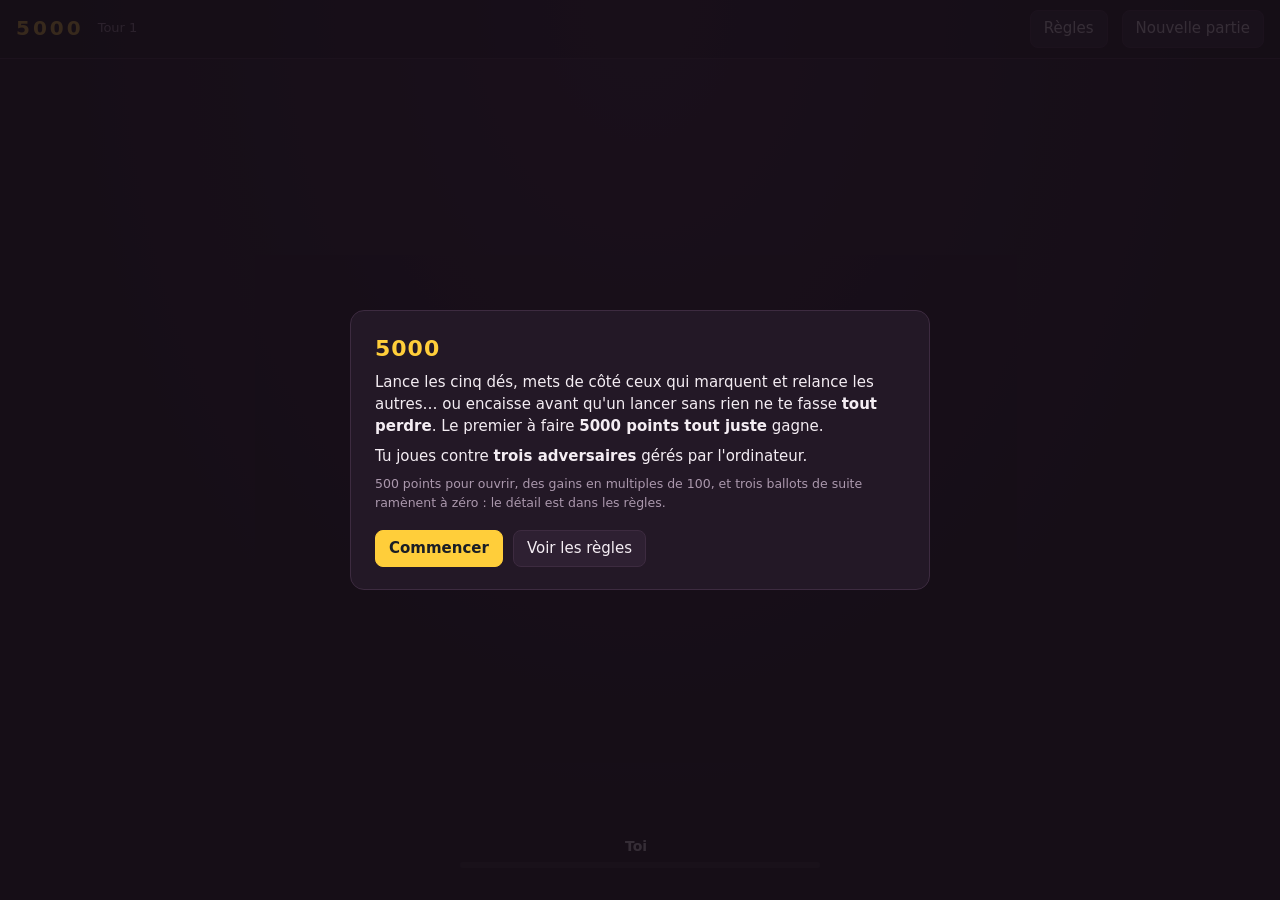
==== cinq-mille.html @ 1146b002 "5000 : nouveau jeu, IA et suite de tests Le jeu de dés, d'après l'article « 5 000 (jeu) » de Wikipéd" ====
<!DOCTYPE html>
<html lang="fr">
<head>
<meta charset="utf-8">
<meta name="viewport" content="width=device-width, initial-scale=1, viewport-fit=cover">
<title>5000</title>
<link rel="stylesheet" href="cartes.css?v=a75e348d">
<style>
  /* Gabarit, en-tête, boutons, vignettes, statut, journal, feuilles : cartes.css.
     Ici : la teinte, les dés, le lancer et les dés gardés sur la table, la
     jauge des scores. */
  :root {
    --bg: #170f18;
    --panel: #231826;
    --line: #3d2b40;
    --text: #f4edf3;
    --dim: #ab98ad;
    --bg-top: #2f1a33;
    --btn: #2e2032;
    --btn-hover: #3a2a3f;
    --ok: #7fd08a;
    --ko: #f0907e;
    /* Les dés se dimensionnent sur la place réelle de la table (voir #board). */
    --die: clamp(40px, min(10vh, 12vw), 84px);       /* navigateurs sans cqh */
  }

  /* ------------------------------------------------------------------- Dés */
  /* Une grille de 3 × 3 : chaque point prend sa case. Le 1 est rouge, comme
     sur bien des dés : avec le 5, c'est lui qui marque seul. */
  .die {
    position: relative;
    flex: 0 0 auto;
    width: var(--d); height: var(--d);
    border: 0;
    padding: calc(var(--d) * .13);
    border-radius: calc(var(--d) * .2);
    background: linear-gradient(150deg, #fffdf7 0%, #ece3d2 100%);
    box-shadow: inset 0 calc(var(--d) * -.05) 0 rgba(0,0,0,.12), 0 2px 0 rgba(0,0,0,.25), 0 4px 10px rgba(0,0,0,.45);
    display: grid; grid-template: repeat(3, 1fr) / repeat(3, 1fr);
    cursor: default;
    transition: transform .15s, box-shadow .15s, filter .15s;
  }
  .die:disabled { opacity: 1; }
  .die i {
    width: 76%; height: 76%; place-self: center;
    border-radius: 50%;
    background: #2b2228;
    box-shadow: inset 0 1px 1px rgba(0,0,0,.55);
  }
  .die .tl { grid-area: 1 / 1; } .die .tr { grid-area: 1 / 3; }
  .die .ml { grid-area: 2 / 1; } .die .c  { grid-area: 2 / 2; } .die .mr { grid-area: 2 / 3; }
  .die .bl { grid-area: 3 / 1; } .die .br { grid-area: 3 / 3; }
  .die.v1 i { width: 100%; height: 100%; background: #c8322b; }
  .die.roll { animation: roll .45s ease-out; }
  @keyframes roll {
    0%   { transform: translateY(-26px) rotate(-160deg) scale(.7); opacity: 0; }
    65%  { transform: translateY(3px) rotate(12deg); opacity: 1; }
    100% { transform: none; }
  }
  .slot {
    flex: none; width: var(--d); height: var(--d);
    border: 2px dashed rgba(255,255,255,.12);
    border-radius: calc(var(--d) * .2);
  }

  /* ------------------------------------------------------------ Adversaires */
  .player .meter { width: 132px; }
  .marks { display: flex; gap: 6px; align-items: center; min-height: 16px; margin-top: 4px; font-size: 11px; color: var(--dim); }
  .marks .open { border: 1px solid var(--line); border-radius: 999px; padding: 0 6px; }
  .marks .x { color: var(--ko); font-weight: 800; letter-spacing: 1px; }
  .bubble {
    position: absolute; top: -8px; right: 8px;
    font-size: 11px; font-weight: 800;
    padding: 1px 7px; border-radius: 999px;
    background: #2f5d36; color: #fff; border: 1px solid #44804d;
  }
  .bubble.ko { background: #8e2c38; border-color: #b4414f; }
  .bubble[hidden] { display: none; }

  /* La jauge vers 5000. */
  .meter { height: 6px; border-radius: 3px; background: rgba(255,255,255,.08); overflow: hidden; }
  .meter i { display: block; height: 100%; width: var(--w, 0%); background: var(--accent); border-radius: inherit; transition: width .4s; }

  /* ----------------------------------------------------------------- Table */
  /* Les dés gardés ce tour (petits, par lancer, avec leurs points), le lancer
     en cours, le total du tour. Hauteur : dés gardés 0,48 dé + 20, écarts 2 × 10,
     lancer 1 dé + 12 (le dé choisi se soulève), total 26 — soit 1,5 dé + 78px.
     Largeur : cinq dés et quatre écarts de 0,22 dé. */
  #board {
    display: flex; flex-direction: column; align-items: center; gap: 10px;
    --mini: calc(var(--die) * .48);
  }
  @supports (width: 1cqh) {
    #board { --die: clamp(34px, min((100cqh - 82px) / 1.5, (100cqw - 20px) / 6), 96px); }
  }
  #tray {
    display: flex; flex-wrap: wrap; justify-content: center; align-items: flex-end;
    gap: 6px 14px;
    min-height: calc(var(--mini) + 20px);
    max-width: 100cqw;
  }
  #tray .empty { align-self: center; font-size: 12px; color: var(--dim); opacity: .6; }
  .kept { display: flex; flex-direction: column; align-items: center; gap: 4px; --d: var(--mini); }
  .kept .dice { display: flex; gap: 3px; }
  .kept .pts { font-size: 12px; font-weight: 800; color: var(--dim); line-height: 1; }
  .carried {
    align-self: center;
    font-size: 12px; font-weight: 700; color: var(--accent);
    border: 1px solid var(--accent); border-radius: 999px; padding: 2px 9px;
  }
  #dice {
    display: flex; justify-content: center; align-items: flex-end;
    gap: calc(var(--die) * .22);
    padding-top: 12px;
    --d: var(--die);
  }
  #dice .die.sel {
    transform: translateY(-10px);
    box-shadow: 0 0 0 3px var(--accent), 0 10px 16px rgba(0,0,0,.5);
  }
  #dice .die.dead { filter: grayscale(.5) brightness(.6); }
  #turnPts { min-height: 26px; font-size: 14px; color: var(--dim); text-align: center; }
  #turnPts b { color: var(--text); font-size: 20px; margin: 0 2px; }
  #turnPts b.lost { color: var(--ko); text-decoration: line-through; }

  /* --------------------------------------------------------------- Le joueur */
  #me .meter { max-width: 360px; margin: 6px auto 0; }
  #me .marks { justify-content: center; }

  /* -------------------------------------------------------------- Feuilles */
  .sheet .scale { display: flex; flex-wrap: wrap; gap: 4px 14px; margin: 8px 0; }
  .sheet .scale span { display: inline-flex; align-items: center; gap: 3px; --d: 22px; font-size: 13.5px; }
  .sheet .scale b { margin-left: 4px; }

  /* ------------------------------------------------- Téléphone (portrait) */
  @media (max-width: 560px) {
    main { padding-top: 12px; }                   /* place pour les bulles des adversaires */
    #opponents .player .meter { width: auto; }
    #opponents .marks { font-size: 10px; gap: 4px; }
    .bubble { font-size: 9.5px; top: -9px; right: 4px; padding: 0 5px; }
    @supports (width: 1cqh) {
      #board { --die: clamp(34px, min((100cqh - 82px) / 1.5, (100cqw - 24px) / 6), 76px); }
    }
  }

  @media (prefers-reduced-motion: reduce) {
    .die { transition: none; }
    .die.roll { animation: none; }
  }
</style>
</head>
<body>

<header>
  <h1>5000</h1>
  <span class="meta" id="roundInfo">Tour 1</span>
  <span class="spacer"></span>
  <button id="btnRules">Règles</button>
  <button id="btnNew">Nouvelle partie</button>
</header>

<main>
  <div id="opponents"></div>
  <div id="table">
    <div id="board">
      <div id="tray"></div>
      <div id="dice"></div>
      <div id="turnPts"></div>
    </div>
  </div>
  <div id="status"></div>
  <div id="log"></div>
  <div id="actions"></div>
  <div id="me">
    <div class="name"><span>Toi</span><span class="tag" id="myTag"></span></div>
    <div class="meter"><i id="myFill"></i></div>
    <div class="marks" id="myMarks"></div>
  </div>
</main>

<!-- Écran de démarrage -->
<div class="overlay" id="startOverlay">
  <div class="sheet">
    <h2>5000</h2>
    <p>Lance les cinq dés, mets de côté ceux qui marquent et relance les autres… ou encaisse
       avant qu'un lancer sans rien ne te fasse <b>tout perdre</b>. Le premier à faire
       <b>5000 points tout juste</b> gagne.</p>
    <p>Tu joues contre <b>trois adversaires</b> gérés par l'ordinateur.</p>
    <p class="hint">500 points pour ouvrir, des gains en multiples de 100, et trois ballots de suite
       ramènent à zéro : le détail est dans les règles.</p>
    <div class="actions">
      <button class="primary" id="btnStart">Commencer</button>
      <button id="btnRules2">Voir les règles</button>
    </div>
  </div>
</div>

<!-- Règles -->
<div class="overlay" id="rulesOverlay" hidden>
  <div class="sheet">
    <h2>Règles</h2>
    <p>Cinq dés. Le premier qui fait <b>5000 points tout juste</b> gagne.</p>
    <h3>Ce qui marque</h3>
    <div class="scale" id="scale"></div>
    <ul>
      <li><b>Brelan</b> (trois dés pareils) : 100 fois la face, sauf le brelan de 1, qui vaut
          <b>700</b>.</li>
      <li><b>Full</b> (un brelan et une paire) : le brelan <b>× 2</b> — 2 2 6 6 6 vaut 1200.
          <b>Cinq dés pareils</b> comptent comme un full : cinq 1 font 1400.</li>
      <li><b>Suite</b> 1 2 3 4 5 ou 2 3 4 5 6 : <b>1000</b>.</li>
      <li>Les figures se font <b>en un seul lancer</b> : un 1, puis deux 1 au lancer suivant,
          font 300 points, pas un brelan.</li>
      <li>Pas de figure à quatre dés pareils : quatre 1 font un brelan de 1 et un 1 (800) ;
          avec quatre 3, le quatrième ne marque pas.</li>
    </ul>
    <h3>Un tour</h3>
    <ul>
      <li>Tu lances les 5 dés. Après chaque lancer, <b>tous les dés qui marquent</b> sont mis
          de côté : on ne choisit pas. Ils comptent au mieux — 1 1 1 5 5 est un full à 1400 —,
          et un dé qui ne marque pas, comme le quatrième 2 de 2 2 2 2 5, reste à relancer.</li>
      <li>Puis tu <b>encaisses</b> les points du tour, ou tu <b>relances</b> les dés qui
          restent.</li>
      <li><b>Main pleine</b> — quand tes 5 dés ont tous marqué, en un lancer ou en plusieurs,
          tu peux les relancer tous et continuer à cumuler.</li>
      <li>Un lancer qui ne marque rien met fin au tour : tu perds tous les points du tour, tu
          gardes ton score.</li>
      <li><b>Ballot</b> — c'est quand ton <b>premier lancer</b>, celui des 5 dés, ne marque rien.
          Dès qu'il a marqué — un 1 ou un 5 suffit —, le tour ne peut plus finir en ballot,
          même sur une main pleine relancée.</li>
    </ul>
    <h3>Pour encaisser</h3>
    <ul>
      <li><b>Ouvrir</b> — tant que tu n'as rien marqué, il faut au moins <b>500 points</b> dans
          le tour : en dessous, on relance.</li>
      <li><b>Multiple de 100</b> — le gain d'un tour doit être un multiple de 100 : avec 450,
          il faut relancer.</li>
      <li><b>Trois ballots de suite</b> — trois tours de suite qui finissent sur un ballot, et
          ton score <b>retombe à zéro</b>. Tu restes ouvert. Un tour qui n'est pas un ballot,
          encaissé ou perdu plus tard, interrompt la série.</li>
    </ul>
    <h3>La fin</h3>
    <p>Le premier qui fait <b>5000 points tout juste</b> en encaissant gagne aussitôt.</p>
    <ul>
      <li>Si les dés qui marquent font <b>dépasser 5000</b> — à 4900, un 1 et un 5 feraient
          5050 —, le <b>tour est perdu</b>, mais ce n'est <b>pas un ballot</b> : le lancer
          marquait.</li>
    </ul>
    <p>Le premier joueur change à chaque partie.</p>
    <p class="hint">D'après l'article « 5 000 (jeu) » de Wikipédia, avec les règles de la maison :
       brelan de 1 à 700, full au double du brelan (cinq dés pareils compris), suites à 1000,
       fin à 5000 tout juste, variantes des trois ballots et du multiple de 100.</p>
    <div class="actions"><button class="primary" id="btnCloseRules">Fermer</button></div>
  </div>
</div>

<!-- Fin de partie -->
<div class="overlay" id="scoreOverlay" hidden>
  <div class="sheet">
    <h2 id="scoreTitle">Fin de la partie</h2>
    <div id="scoreBody"></div>
    <div class="actions">
      <button class="primary" id="btnNext">Rejouer</button>
    </div>
  </div>
</div>

<script>
"use strict";

/* =========================================================================
   5000 — le jeu de dés. Un humain contre 3 adversaires gérés par l'ordinateur.

   D'après l'article « 5 000 (jeu) » de Wikipédia, avec les règles de la maison :
   cinq dés ; seuls le 1 (100) et le 5 (50) marquent seuls ; brelans (celui de 1
   vaut 700), full (le brelan × 2, cinq dés pareils compris) et suites (1000),
   en un seul lancer. Après chaque lancer, tous les dés qui marquent sont mis de
   côté, puis on encaisse ou on relance le reste ; cinq dés gardés se relancent
   tous (main pleine) ; un lancer sans rien fait perdre le tour, et c'est un
   ballot si c'est le premier, celui des cinq dés. Ouverture à 500, gains en
   multiples de 100, trois ballots de suite ramènent à zéro. Premier à 5000
   tout juste : un lancer qui ferait dépasser perd le tour, sans ballot.
   ========================================================================= */

const DICE = 5;
const TARGET = 5000;
const OPENING = 500;             // le premier gain d'un joueur : au moins 500
const STRIKES = 3;               // ballots de suite qui ramènent le score à zéro
const BRELAN = [0, 700, 200, 300, 400, 500, 600];
const SUITE = 1000;
const AI_NAMES = ["Nora", "Elias", "Yuki", "Sacha", "Milo"];
const THINK_MS = 550;            // avant un lancer de l'ordinateur
const ROLL_MS = 750;             // lecture d'un lancer
const KEEP_MS = 900;             // les dés qu'il garde, montrés avant qu'il relance ou encaisse
const BALLOT_MS = 1500;          // un tour perdu : on le laisse voir

const sleep = (ms) => new Promise((r) => setTimeout(r, ms));

/* --------------------------------------------------------------- Points */
const countsOf = (vals) => {
  const c = [0, 0, 0, 0, 0, 0, 0];
  for (const v of vals) c[v]++;
  return c;
};

const NUMBER = ["", "un", "deux", "trois", "quatre", "cinq"];

/* La meilleure lecture de dés tirés d'un même lancer, où chaque dé doit
   marquer : { pts, name }, pts = 0 si un dé ne marque pas. Une suite ou un
   full (cinq dés pareils compris) prennent les cinq dés ; sinon au plus un
   brelan (il en faudrait six pour deux), et le reste en 1 et en 5. */
function combo(vals) {
  const c = countsOf(vals);
  let best = { pts: 0, name: "" };
  if (vals.length === DICE) {
    if (c[2] && c[3] && c[4] && c[5] && (c[1] || c[6])) best = { pts: SUITE, name: c[1] ? "une petite suite" : "une grande suite" };
    for (let y = 1; y <= 6; y++) {
      if (c[y] === 5 && 2 * BRELAN[y] > best.pts) best = { pts: 2 * BRELAN[y], name: `un full de cinq ${y}` };
      for (let x = 1; x <= 6; x++) {
        if (c[y] === 3 && c[x] === 2 && 2 * BRELAN[y] > best.pts) best = { pts: 2 * BRELAN[y], name: `un full aux ${y}` };
      }
    }
  }
  for (let b = 0; b <= 6; b++) {
    if (b && c[b] < 3) continue;
    let pts = b ? BRELAN[b] : 0, ok = true;
    const parts = b ? [`un brelan de ${b}`] : [];
    for (let f = 1; f <= 6 && ok; f++) {
      const k = c[f] - (f === b ? 3 : 0);
      if (!k) continue;
      if (f === 1 || f === 5) { pts += k * (f === 1 ? 100 : 50); parts.push(`${NUMBER[k]} ${f}`); }
      else ok = false;
    }
    if (ok && pts > best.pts) best = { pts, name: parts.length > 1 ? parts.slice(0, -1).join(", ") + " et " + parts.at(-1) : parts[0] };
  }
  return best;
}

const scoreOf = (vals) => combo(vals).pts;

/* Les dés gardés d'un lancer : tous ceux qui marquent, on ne choisit pas. C'est
   la plus grande partie du lancer dont chaque dé marque, lue au mieux — 1 1 1 5 5
   est un full à 1400 ; de 2 2 2 2 5, le brelan et le 5, le quatrième 2 se
   relance. { dice, pts, name } ; dice vide sur un ballot. */
function keptOf(dice) {
  let best = { dice: [], pts: 0, name: "" };
  for (let m = 1; m < 1 << dice.length; m++) {
    const pick = dice.filter((_, i) => m >> i & 1);
    if (pick.length < best.dice.length) continue;
    const c = combo(pick.map((d) => d.v));
    if (c.pts && (pick.length > best.dice.length || c.pts > best.pts)) best = { dice: pick, pts: c.pts, name: c.name };
  }
  return best;
}

/* Les points qui restent au joueur en cours avant 5000 tout juste. */
const room = () => TARGET - S.players[S.current].score - S.turnPts;

const fmt = (n) => String(n).replace(/\B(?=(\d{3})+(?!\d))/g, " ");
const ptsLabel = (n) => `${fmt(n)} point${n > 1 ? "s" : ""}`;
const diceLabel = (n) => `${n} dé${n > 1 ? "s" : ""}`;

/* ------------------------------------------------------------------- État */
const S = {
  players: [],        // { name, ai, policy, score, opened, fails (ballots de suite), last, turns, best }
  current: 0,         // le siège qui joue
  starter: 0,         // qui a ouvert la partie : un tour de table de plus quand on y revient
  games: 0,           // parties lancées : le premier joueur tourne de l'une à l'autre
  round: 1,           // tour de table
  dice: [],           // le lancer en cours, { uid, v } ; vide entre deux lancers
  kept: [],           // les dés mis de côté depuis le dernier lancer de cinq : [{ dice, pts, name }]
  carried: 0,         // points des mains pleines déjà relancées ce tour
  turnPts: 0,         // points du tour : perdus si le tour est perdu
  free: DICE,         // dés à lancer au prochain jet
  keep: null,         // ce que le lancer en cours fait garder : keptOf(S.dice), null entre deux lancers
  plan: null,         // ce que l'IA va faire des dés gardés : "bank" | "roll"
  lost: 0,            // points du dernier tour perdu, pour l'affichage
  phase: "idle",      // idle | roll (le tour commence) | keep (un lancer à trier) | lost (tour perdu) | over
  winner: -1,
  logs: [],
  busy: false,        // l'ordinateur joue, ou un tour perdu s'affiche : l'humain attend
  epoch: 0,           // change à chaque partie : un tour en vol d'une partie passée s'arrête
};

const el = (id) => document.getElementById(id);
const cur = () => S.players[S.current];
let uidSeq = 0;

function log(msg) {
  S.logs.push(msg);
  if (S.logs.length > 3) S.logs.shift();
}

/* Tutoie l'humain, troisième personne pour les adversaires — jamais il/elle. */
const says = (p, second, third) => (p.ai ? `${p.name} ${third}` : `Tu ${second}`);

/* --------------------------------------------------------------- Légalité */
/* Un tour de `t` points s'encaisse-t-il ? Un multiple de 100, et 500 au moins
   tant qu'on n'a pas ouvert. */
const cashable = (opened, t) => t > 0 && t % 100 === 0 && (opened || t >= OPENING);

/* Après un lancer qui marque, `seat` peut relancer ; et encaisser ? */
const canRoll = (seat) => S.current === seat && S.phase === "keep" && !!S.keep;
const canBank = (seat) => canRoll(seat) && cashable(S.players[seat].opened, S.turnPts + S.keep.pts);

/* ------------------------------------------------------------ Mise en place */
function newGame(nPlayers) {
  S.epoch++;
  const mkPlayer = (name, ai) => ({ name, ai, policy: ai ? "sharp" : undefined, score: 0, opened: false, fails: 0, last: null, turns: 0, best: 0 });
  S.players = [mkPlayer("Toi", false)];
  for (let i = 0; i < nPlayers - 1; i++) S.players.push(mkPlayer(AI_NAMES[i], true));
  S.starter = S.games++ % nPlayers;
  S.current = S.starter;
  S.round = 1;
  S.winner = -1;
  S.logs = [];
  S.phase = "idle";            // un "over" hérité bloquerait beginTurn()
  S.busy = false;
  buildBoard();
  beginTurn();
}

/* ------------------------------------------------------------------ Tours */
/* Le seul endroit où un tour commence : cinq dés à lancer, rien de gardé. */
function beginTurn() {
  if (S.phase === "over") return;
  S.dice = [];
  S.kept = [];
  S.carried = 0;
  S.turnPts = 0;
  S.free = DICE;
  S.keep = null;
  S.plan = null;
  S.phase = "roll";
  S.busy = false;
  const p = cur();
  p.last = null;
  p.turns++;
  render();
  if (p.ai) aiTurn();
}

function nextTurn() {
  S.current = (S.current + 1) % S.players.length;
  if (S.current === S.starter) S.round++;
  beginTurn();
}

/* Déclarée en `function` : les tests la remplacent pour imposer les dés. */
function rollDie() { return 1 + Math.floor(Math.random() * 6); }

/* Lance les dés libres et désigne ceux qui marquent : ils seront gardés.
   Renvoie false quand le tour est perdu — rien ne marque, ou les dés qui
   marquent feraient dépasser 5000 —, la suite étant programmée par loseTurn(). */
function throwDice() {
  const first = !S.turnPts;                      // les dés gardés marquent toujours : rien de gardé, premier lancer
  S.dice = Array.from({ length: S.free }, () => ({ uid: ++uidSeq, v: rollDie() }));
  S.plan = null;
  const keep = keptOf(S.dice);
  S.keep = keep.dice.length ? keep : null;       // montrés aussi sur un dépassement
  if (!S.keep || keep.pts > room()) {
    loseTurn(S.keep ? "bust" : first ? "ballot" : "lost");
    return false;
  }
  S.phase = "keep";
  return true;
}

/* Met de côté les dés qui marquent. Cinq dés gardés : main pleine, les cinq
   repartent. Renvoie les points gardés. */
function keepDice() {
  const { dice, pts, name } = S.keep;
  S.kept.push({ dice, pts, name });
  S.turnPts += pts;
  S.free -= dice.length;
  S.dice = [];
  S.keep = null;
  if (!S.free) {
    S.free = DICE;
    S.carried = S.turnPts;
    S.kept = [];
  }
  return pts;
}

/* Garder puis relancer. */
function doRoll(seat) {
  if (!canRoll(seat)) return false;
  keepDice();
  throwDice();
  return true;
}

/* Garder puis encaisser. */
function doBank(seat) {
  if (!canBank(seat)) return false;
  keepDice();
  bank(seat);
  return true;
}

function bank(seat) {
  const p = S.players[seat];
  const pts = S.turnPts;
  const opening = !p.opened;
  p.score += pts;
  p.opened = true;
  p.fails = 0;
  p.best = Math.max(p.best, pts);
  p.last = { kind: "bank", pts };
  if (p.score === TARGET) {
    log(`${says(p, "encaisses", "encaisse")} ${fmt(pts)} et ${p.ai ? "fait" : "fais"} ${fmt(TARGET)} tout juste !`);
    endGame(seat);
    return;
  }
  log(opening ? `${says(p, "ouvres", "ouvre")} avec ${ptsLabel(pts)}.`
              : `${says(p, "encaisses", "encaisse")} ${ptsLabel(pts)} (${fmt(p.score)}).`);
  nextTurn();
}

/* Le tour est perdu, et ses points avec. `why` :
   - "ballot" : le premier lancer, celui des cinq dés, ne marque rien ; au
     troisième tour de suite, le score retombe à zéro ;
   - "lost" : un lancer suivant ne marque rien — une fois que le premier a
     marqué, le tour ne peut plus finir en ballot, main pleine comprise ;
   - "bust" : les dés qui marquent feraient dépasser 5000 (le lancer marquait).
   Seul le ballot compte dans les trois de suite ; tout autre tour en rompt la
   série. */
async function loseTurn(why) {
  const p = cur();
  const lost = S.turnPts;
  const old = p.score;
  let kind = why;
  if (why === "ballot") {
    p.fails++;
    if (p.fails >= STRIKES) { p.score = 0; p.fails = 0; kind = "zero"; }
  } else p.fails = 0;
  p.last = { kind, pts: lost };
  S.lost = lost;
  S.turnPts = 0;
  S.phase = "lost";
  S.busy = true;
  log(kind === "bust" ? `${says(p, "dépasserais", "dépasserait")} ${fmt(TARGET)} avec les dés qui marquent : tour perdu${lost ? ` (${fmt(lost)})` : ""}.`
      : kind === "zero" ? `${says(p, "fais", "fait")} trois ballots de suite et ${p.ai ? "retombe" : "retombes"} à zéro${old ? ` (${fmt(old)} perdus)` : ""}.`
      : kind === "ballot" ? `${says(p, "fais", "fait")} ballot.`
      : `${says(p, "perds", "perd")} ${ptsLabel(lost)} : le lancer ne marque rien.`);
  render();
  const epoch = S.epoch;
  await sleep(BALLOT_MS);
  if (epoch !== S.epoch || S.phase !== "lost") return;
  nextTurn();
}

/* Le tour d'un siège tenu par l'ordinateur : lancer, montrer les dés gardés et
   ce qu'il va faire, puis relancer ou encaisser. */
async function aiTurn() {
  const epoch = S.epoch, seat = S.current;
  const gone = () => epoch !== S.epoch || S.current !== seat || S.phase === "over";
  S.busy = true;
  render();
  await sleep(THINK_MS);
  for (;;) {
    if (gone()) return;
    if (!throwDice()) return;
    render();
    await sleep(ROLL_MS);
    if (gone()) return;
    const bank = decide(seat);
    S.plan = bank ? "bank" : "roll";
    render();
    await sleep(KEEP_MS);
    if (gone()) return;
    if (bank) { doBank(seat); return; }
    keepDice();
    S.plan = null;
    render();
    await sleep(THINK_MS);
  }
}

/* La décision d'un siège de l'ordinateur, vérifiée : encaisser seulement si
   c'est permis. */
function decide(seat) {
  const p = S.players[seat];
  const d = policyOf(p).decide(p, seat);
  return !!(d && d.bank) && canBank(seat);
}

/* ------------------------------------------------------------ Fin de partie */
function endGame(seat) {
  S.phase = "over";
  S.winner = seat;
  S.busy = false;
  render();
  showScores();
}

function showScores() {
  const w = S.players[S.winner];
  const order = S.players.map((p, i) => i).sort((a, b) => S.players[b].score - S.players[a].score);
  let html = "<table><thead><tr><th>Joueur</th><th>Meilleur tour</th><th>Total</th></tr></thead><tbody>";
  for (const i of order) {
    const p = S.players[i];
    const win = i === S.winner;
    html += `<tr${win ? ' class="win"' : ""}><td>${p.name}${win ? " 🏆" : ""}</td>`
          + `<td>${p.best ? fmt(p.best) : "—"}</td><td>${fmt(p.score)}</td></tr>`;
  }
  html += "</tbody></table>";
  const turns = `${w.turns} tour${w.turns > 1 ? "s" : ""}`;
  html += w.ai
    ? `<p class="next-round">🏆 <b>${w.name}</b> l'emporte en ${turns}, avec ${ptsLabel(w.score)}.</p>`
    : `<p class="next-round">🏆 <b>Tu l'emportes</b> en ${turns}, avec ${ptsLabel(w.score)} !</p>`;
  el("scoreBody").innerHTML = html;
  el("scoreTitle").textContent = "Fin de la partie";
  el("btnNext").textContent = "Rejouer";
  el("btnNext").dataset.over = "1";
  el("scoreOverlay").hidden = false;
}

/* ============================================================== ADVERSAIRES */

/* Deux politiques interchangeables. Chacune expose :
     decide(p, seat) -> { bank: encaisser, ou relancer }
   appelée après chaque lancer qui marque : les dés gardés sont imposés
   (S.keep), il ne reste qu'à choisir. Il n'y a rien de caché au 5000 :
   les dés, les scores, les ballots de chacun sont publics. Une politique ne
   fait que décider — elle ne touche pas à l'état et ne lance pas de dé. */

/* Déclarée en `function` : les tests la remplacent pour vérifier qu'aucune
   politique ne modifie la partie. */
function policyOf(p) { return POLICIES[p.policy] || sharpPolicy; }

/* ---------------------------------------------------------------------------
   Politique simple : encaisse dès 400 points, ou dès 200 quand il reste moins
   de trois dés à relancer — dès que c'est permis. Les adversaires jouent
   toujours « sharp » ; celle-ci ne sert que de référence au banc d'essai.
   --------------------------------------------------------------------------- */
const simplePolicy = {
  decide(p) {
    const t = S.turnPts + S.keep.pts;
    const left = S.free - S.keep.dice.length || DICE;
    return { bank: cashable(p.opened, t) && (p.score + t === TARGET || t >= 400 || (left < 3 && t >= 200)) };
  },
};

/* ---------------------------------------------------------------------------
   Politique « redoutable ». Elle calcule : tous les lancers de 1 à 5 dés et
   les dés que chacun fait garder sont connus d'avance (OUTCOMES), et une
   programmation dynamique sur (points du tour, dés à lancer) donne ce que vaut
   relancer si la suite du tour est jouée au mieux — ouverture et multiples de
   100 compris. Elle encaisse quand c'est mieux que relancer, en comptant en
   points du tour, avec deux corrections :
   - faire 5000 arrête le tour : elle encaisse toujours une victoire, et le
     calcul aussi ; un lancer qui ferait dépasser perd le tour ;
   - viser 5000 vaut davantage quand un adversaire risque de gagner avant son
     prochain tour (q, la probabilité qu'au moins un l'atteigne en un tour, s'il
     joue tout pour) : la partie risque de finir, ses points ne vaudraient plus
     rien ; elle tente alors le coup jusqu'au bout.
   Les ballots n'entrent pas dans le calcul : elle ne décide qu'après un lancer
   qui marque, et passé le premier lancer le tour ne peut plus en être un.
   Réglages mesurés au banc d'essai : un bonus de victoire sans menace (AI.win)
   fait viser 5000 de trop loin et perd, contre la politique simple comme entre
   redoutables.
   --------------------------------------------------------------------------- */
const AI = {
  win: 0,          // atteindre 5000 vaut ces points de plus qu'un tour ordinaire, menace ou pas
  threat: 3000,    // et ceux-ci, fois q / (1 - q), q le risque qu'un adversaire gagne avant mon tour
};

/* Tous les lancers de n dés, regroupés par faces : leur probabilité (p), les
   dés qu'ils font garder (k, 0 si rien ne marque) et leurs points par pas de 50
   (s). Des tableaux plats : solve() les parcourt des dizaines de milliers de
   fois. */
const OUTCOMES = [null];
{
  const fact = [1, 1, 2, 6, 24, 120];
  for (let n = 1; n <= DICE; n++) {
    const p = [], k = [], s = [], faces = [];
    const rec = (from) => {
      if (faces.length === n) {
        const c = countsOf(faces);
        let perms = fact[n];
        for (let f = 1; f <= 6; f++) perms /= fact[c[f]];
        const kept = keptOf(faces.map((v) => ({ v })));
        p.push(perms / 6 ** n);
        k.push(kept.dice.length);
        s.push(kept.pts / 50);
        return;
      }
      for (let f = from; f <= 6; f++) { faces.push(f); rec(f); faces.pop(); }
    };
    rec(1);
    OUTCOMES.push({ p: Float64Array.from(p), k: Int8Array.from(k), s: Int16Array.from(s) });
  }
}

/* Valeur de chaque état d'un tour, (points t de 0 à `need`, dés à lancer n), à
   la case t / 50 * 6 + n : ce que vaut relancer, si la suite est jouée au
   mieux. Un lancer qui ne marque rien ou qui passerait `need` perd le tour
   (0). À `need`, on gagne : encaisser est d'office. bankAt(t) : ce que vaut
   encaisser t (-Infinity si c'est interdit). */
function solve(need, bankAt) {
  const top = need / 50;
  const V = new Float64Array((top + 1) * 6), R = new Float64Array((top + 1) * 6);
  for (let ti = top; ti >= 0; ti--) {
    const bank = bankAt(ti * 50), stop = ti === top && bank > -Infinity;
    for (let n = 1; n <= DICE; n++) {
      const { p, k, s } = OUTCOMES[n];
      let r = 0;
      for (let i = 0; i < p.length; i++) {
        const t2 = ti + s[i];
        if (k[i] && t2 <= top) r += p[i] * V[t2 * 6 + (n - k[i] || DICE)];
      }
      R[ti * 6 + n] = r;
      V[ti * 6 + n] = stop ? bank : Math.max(bank, r);
    }
  }
  return R;
}

/* Les tables déjà calculées : une par situation de joueur. */
const TABLES = new Map();
function cached(key, make) {
  let v = TABLES.get(key);
  if (v === undefined) {
    if (TABLES.size > 3000) TABLES.clear();
    v = make();
    TABLES.set(key, v);
  }
  return v;
}

/* Un tour de `t` points mène-t-il à 5000 tout juste ? Il manque `need` points. */
const wins = (opened, need, t) => cashable(opened, t) && t === need;

/* Les points du tour, avec un bonus `win` pour celui qui fait 5000. */
const valueTable = (opened, need, win) => cached(`v${+opened}|${need}|${win}`, () =>
  solve(need, (t) => (cashable(opened, t) ? t + (t === need ? win : 0) : -Infinity)));

/* La probabilité qu'un joueur fasse 5000 dans son prochain tour, s'il joue
   tout pour. */
const reachProb = (opened, need) => cached(`r${+opened}|${need}`, () =>
  solve(need, (t) => (t === need ? 1 : 0))[DICE]);

/* Le risque qu'un adversaire gagne avant le prochain tour de `seat`. */
function threat(seat) {
  let calm = 1;
  S.players.forEach((q, i) => { if (i !== seat) calm *= 1 - reachProb(q.opened, TARGET - q.score); });
  return 1 - calm;
}

const sharpPolicy = {
  decide(p, seat) {
    const q = Math.min(Math.round(threat(seat) * 20) / 20, 0.95);
    const win = Math.round((AI.win + AI.threat * q / (1 - q)) / 50) * 50;
    const need = TARGET - p.score;
    const t = S.turnPts + S.keep.pts;
    // Gagner tout de suite : rien ne vaut mieux.
    if (wins(p.opened, need, t)) return { bank: true };
    if (!cashable(p.opened, t)) return { bank: false };
    const left = S.free - S.keep.dice.length || DICE;
    return { bank: t >= valueTable(p.opened, need, win)[t / 50 * 6 + left] };
  },
};

const POLICIES = { simple: simplePolicy, sharp: sharpPolicy };

/* ================================================================= ENTRÉES */

const myTurn = () => S.current === 0 && !S.players[0].ai && !S.busy && (S.phase === "roll" || S.phase === "keep");

/* « Lancer » au début du tour, « Relancer » ensuite : les dés qui marquent
   sont mis de côté, les autres repartent. */
function onRollClick() {
  if (!myTurn()) return;
  if (S.phase === "roll") throwDice();
  else if (!doRoll(0)) return;
  render();
}

function onBankClick() {
  if (!myTurn() || !doBank(0)) return;
  render();
}

/* ================================================================== RENDU */

function mk(tag, cls, text) {
  const e = document.createElement(tag);
  if (cls) e.className = cls;
  if (text !== undefined) e.textContent = text;
  return e;
}

/* Les points de chaque face, dans la grille de 3 × 3. */
const PIPS = [null, ["c"], ["tr", "bl"], ["tr", "c", "bl"], ["tl", "tr", "bl", "br"],
              ["tl", "tr", "c", "bl", "br"], ["tl", "tr", "ml", "mr", "bl", "br"]];

function dieEl(v, extra) {
  const b = mk("button", "die v" + v + (extra ? " " + extra : ""));
  for (const pos of PIPS[v]) b.appendChild(mk("i", pos));
  b.disabled = true;
  return b;
}

function buildBoard() {
  const host = el("opponents");
  host.innerHTML = "";
  S.players.forEach((p, pi) => {
    if (pi === 0) return;
    const box = mk("div", "player");
    const name = mk("div", "name");
    name.appendChild(mk("span", null, p.name));
    const tag = mk("span", "tag", "");
    name.appendChild(tag);
    box.appendChild(name);
    const meter = mk("div", "meter");
    const fill = mk("i");
    meter.appendChild(fill);
    box.appendChild(meter);
    const marks = mk("div", "marks");
    box.appendChild(marks);
    const bubble = mk("span", "bubble");
    box.appendChild(bubble);
    host.appendChild(box);
    Object.assign(p, { _box: box, _tag: tag, _fill: fill, _marks: marks, _bubble: bubble });
  });
}

/* « à ouvrir » tant que le joueur n'a rien marqué, une croix par ballot de suite. */
function renderMarks(host, p) {
  host.innerHTML = "";
  if (!p.opened) host.appendChild(mk("span", "open", "à ouvrir"));
  if (p.fails) host.appendChild(mk("span", "x", "✗".repeat(p.fails)));
}

const meterWidth = (p) => `${Math.min(100, p.score / TARGET * 100)}%`;

let shownUids = new Set();

/* Le sujet d'une phrase de statut : « Tu gardes », « <b>Nora</b> garde ». */
const who = (p, second, third) => (p.ai ? `<b>${p.name}</b> ${third}` : `Tu ${second}`);

function statusHtml() {
  const p = cur();
  if (!p) return "";
  switch (S.phase) {
    case "over": {
      const w = S.players[S.winner];
      return w.ai ? `🏆 <b>${w.name}</b> fait ${fmt(TARGET)} tout juste et gagne.` : `🏆 Tu fais ${fmt(TARGET)} tout juste : <b>tu gagnes !</b>`;
    }
    case "lost": {
      const kind = p.last && p.last.kind;
      if (kind === "zero") return `Troisième ballot de suite ! ${who(p, "retombes", "retombe")} à <b>zéro</b>.`;
      if (kind === "bust") return `Trop haut ! Les dés qui marquent (+${S.keep ? S.keep.pts : 0}) feraient dépasser ${fmt(TARGET)} : tour perdu, mais pas de ballot.`;
      if (kind === "ballot") return `Ballot ! Le premier lancer ne marque rien.`;
      return `Rien ne marque ! ${who(p, "perds", "perd")} <b>${ptsLabel(S.lost)}</b> — pas de ballot, le premier lancer avait marqué.`;
    }
    case "roll":
      if (!p.ai) return p.opened ? "À toi : lance les dés." : `À toi : lance les dés. Il te faut <b>${OPENING}</b> points pour ouvrir.`;
      return `${who(p, "lances", "lance")} les dés…`;
    case "keep": {
      if (!S.dice.length) {
        const again = S.free === DICE && !S.kept.length ? "Main pleine ! " : "";
        return `${again}${who(p, "relances", "relance")} ${S.free === DICE ? "les 5 dés" : diceLabel(S.free)}…`;
      }
      const { dice, pts, name } = S.keep;
      const t = S.turnPts + pts;
      const left = S.free - dice.length || DICE;
      if (p.ai) {
        if (!S.plan) return `<b>${p.name}</b> garde ${name} (+${pts})…`;
        const then = S.plan === "bank" ? `et encaisse ${fmt(t)}` : `et relance ${left === DICE ? "les 5 dés" : diceLabel(left)}`;
        return `<b>${p.name}</b> garde ${name} (+${pts}) ${then}.`;
      }
      let s = `Tu gardes ${name} : <b>+${pts}</b>. `;
      if (!p.opened && t < OPENING) s += `Il te faut ${OPENING} pour ouvrir : relance.`;
      else if (t % 100) s += `${fmt(t)} n'est pas un multiple de 100 : relance.`;
      else if (p.score + t === TARGET) s += `Encaisse ${fmt(t)} et <b>tu gagnes</b> !`;
      else s += `Encaisse ${fmt(t)}, ou relance ${left === DICE ? "les 5 dés (main pleine)" : diceLabel(left)}.`;
      return s;
    }
    default: return "";
  }
}

function renderTable(next) {
  const tray = el("tray");
  tray.innerHTML = "";
  if (S.carried) tray.appendChild(mk("span", "carried", `main pleine · ${fmt(S.carried)}`));
  for (const g of S.kept) {
    const box = mk("div", "kept");
    const row = mk("div", "dice");
    for (const d of g.dice) row.appendChild(dieEl(d.v));
    box.appendChild(row);
    box.appendChild(mk("span", "pts", `+${g.pts}`));
    tray.appendChild(box);
  }
  if (!S.carried && !S.kept.length) tray.appendChild(mk("span", "empty", "les dés gardés se mettent ici"));

  const host = el("dice");
  host.innerHTML = "";
  if (S.dice.length) {
    for (const d of S.dice) {
      next.add(d.uid);
      let cls = "";
      if (S.keep && S.keep.dice.includes(d)) cls += " sel";
      if (S.phase === "lost") cls += " dead";
      if (!shownUids.has(d.uid)) cls += " roll";
      host.appendChild(dieEl(d.v, cls.trim()));
    }
  } else {
    for (let i = 0; i < S.free; i++) host.appendChild(mk("div", "slot"));
  }

  const line = el("turnPts");
  const p = cur();
  if (S.phase === "over" || !p) line.innerHTML = "";
  else if (S.phase === "lost") line.innerHTML = `Ce tour <b class="lost">${fmt(S.lost)}</b>`;
  else line.innerHTML = `Ce tour <b>${fmt(S.turnPts)}</b>` + (p.opened ? "" : ` · ouverture à ${OPENING}`);
}

/* Deux boutons, toujours présents : la hauteur de la zone ne bouge pas d'un
   tour à l'autre (sur téléphone, une zone vide se replie). */
function renderActions() {
  const host = el("actions");
  host.innerHTML = "";
  const mine = myTurn();
  let label = "Lancer les dés", can = false;
  if (mine && S.phase === "roll") can = true;
  else if (mine && canRoll(0)) {
    const left = S.free - S.keep.dice.length || DICE;
    can = true;
    label = `Relancer ${left === DICE ? "les 5 dés" : diceLabel(left)}`;
  }
  const roll = mk("button", mine && S.phase === "roll" ? "primary" : "", label);
  roll.disabled = !can;
  roll.addEventListener("click", onRollClick);
  host.appendChild(roll);

  const cash = mine && canBank(0);
  const bank = mk("button", "primary", cash ? `Encaisser ${fmt(S.turnPts + S.keep.pts)}` : "Encaisser");
  bank.disabled = !cash;
  bank.addEventListener("click", onBankClick);
  host.appendChild(bank);
}

function render() {
  if (!S.players.length) return;
  const next = new Set();
  S.players.forEach((p, pi) => {
    if (pi === 0 || !p._box) return;
    p._box.classList.toggle("active", S.current === pi && S.phase !== "over");
    p._tag.textContent = ptsLabel(p.score);
    p._fill.style.setProperty("--w", meterWidth(p));
    renderMarks(p._marks, p);
    const l = p.last;
    p._bubble.hidden = !l;
    if (l) {
      p._bubble.className = "bubble" + (l.kind === "bank" ? "" : " ko");
      p._bubble.textContent = l.kind === "bank" ? `+${fmt(l.pts)}` : l.kind === "zero" ? "à zéro" : l.kind === "bust" ? "dépassé"
                            : l.kind === "ballot" ? "ballot" : `−${fmt(l.pts)}`;
    }
  });
  const me = S.players[0];
  el("myTag").textContent = ptsLabel(me.score);
  el("myFill").style.setProperty("--w", meterWidth(me));
  renderMarks(el("myMarks"), me);

  renderTable(next);
  shownUids = next;
  renderActions();
  el("me").classList.toggle("active", S.current === 0 && S.phase !== "over");
  el("status").innerHTML = statusHtml();
  el("log").innerHTML = S.logs.map((l) => `<div>${l}</div>`).join("");
  el("roundInfo").textContent = `Tour ${S.round} · objectif ${fmt(TARGET)}`;
}

/* ============================================================== Interface */
/* Toujours quatre joueurs : toi et trois adversaires « sharp », partie en
   5000 points. newGame() reste générique — les tests et le banc d'essai y
   asseyent d'autres tablées (2 à 6) par startGame(n). */
const PLAYERS = 4;

function startGame(nPlayers = PLAYERS) {
  el("startOverlay").hidden = true;
  el("scoreOverlay").hidden = true;
  newGame(nPlayers);
}

// Les règles montrent ce qui marque, dés à l'appui.
for (const [vals, pts] of [[[1], 100], [[5], 50], [[1, 1, 1], 700], [[4, 4, 4], 400], [[2, 2, 6, 6, 6], 1200], [[2, 3, 4, 5, 6], 1000]]) {
  const item = mk("span");
  for (const v of vals) item.appendChild(dieEl(v));
  item.appendChild(mk("b", null, fmt(pts)));
  el("scale").appendChild(item);
}

el("btnStart").addEventListener("click", () => startGame());
el("btnNew").addEventListener("click", () => {
  el("scoreOverlay").hidden = true;
  el("startOverlay").hidden = false;
});
el("btnRules").addEventListener("click", () => { el("rulesOverlay").hidden = false; });
el("btnRules2").addEventListener("click", () => { el("rulesOverlay").hidden = false; });
el("btnCloseRules").addEventListener("click", () => { el("rulesOverlay").hidden = true; });
el("btnNext").addEventListener("click", () => {
  el("scoreOverlay").hidden = true;
  newGame(S.players.length);
});
</script>
</body>
</html>
---- cartes.css ----
/* =========================================================================
   cartes.css — gabarit commun des jeux de cartes de gamebox
   (Skyjo, Uno, Les Cinq Rois, Trou du cul ; pas Asteroids ni l'accueil).

   Ce fichier porte la mise en page et les composants partagés. Chaque page
   garde en ligne sa teinte, ses faces de cartes et le contenu de sa table, et
   le charge AVANT son propre <style>, qui peut donc préciser une règle d'ici.

   Chaque page définit dans son :root :
     --bg, --panel, --line, --text, --dim   la teinte du jeu
     --bg-top                                le haut du dégradé de fond
     --btn, --btn-hover                      le fond des boutons
   et la taille de ses piles sur la hauteur réelle de #table (unités cqh) :
   le rapport hauteur/largeur des cartes et le contenu de la table en dépendent.

   Le lien est versionné, href="cartes.css?v=<empreinte>" : GitHub Pages fait
   garder les fichiers 10 minutes en cache, et sans cela une page neuve pourrait
   s'afficher avec l'ancienne feuille. tests/cartes.test.js vérifie que
   l'empreinte suit le contenu.

   Le gabarit, de haut en bas, au bureau comme au téléphone :
     header       titre · manche · Règles · Nouvelle partie
     #opponents   une vignette .player par adversaire
     #table       prend toute la hauteur libre (container-type: size)
     #status      une phrase ; #log : les deux dernières lignes du journal
     #actions     boutons du jeu (Uno, Trou du cul), facultatif
     #me          « Toi » + la main ou la grille, ancrée en bas
   Rien ne défile et rien ne reste vide : les adversaires restent en haut, la
   main en bas, et la table prend ce qui reste. Le défilement de <main> n'est
   qu'un repli pour une fenêtre vraiment trop courte.
   ========================================================================= */

:root {
  color-scheme: dark;
  --accent: #ffce3a;
  --accent-hover: #ffd960;
  --ink: #1a1e26;              /* texte posé sur --accent */
}
* { margin: 0; padding: 0; box-sizing: border-box; }
html, body { height: 100%; }
body {
  background: radial-gradient(ellipse at 50% 0%, var(--bg-top) 0%, var(--bg) 62%);
  color: var(--text);
  font: 15px/1.45 system-ui, "Segoe UI", Roboto, sans-serif;
  display: flex;
  flex-direction: column;
  overflow: hidden;
  -webkit-user-select: none;
  user-select: none;
}

/* --------------------------------------------------------------- En-tête */
header {
  display: flex; align-items: center; gap: 14px;
  padding: 10px 16px;
  border-bottom: 1px solid var(--line);
  background: rgba(0,0,0,.28);
  flex: none;
}
header h1 {
  font-size: 20px; letter-spacing: 3px; font-weight: 900;
  color: var(--accent); white-space: nowrap;
}
header .spacer { flex: 1; }
header .meta { color: var(--dim); font-size: 13px; }

/* --------------------------------------------------------------- Boutons */
button {
  font: inherit; color: inherit;
  background: var(--btn); border: 1px solid var(--line);
  border-radius: 8px; padding: 7px 13px; cursor: pointer;
}
button:hover:not(:disabled) { background: var(--btn-hover); }
button:disabled { opacity: .45; cursor: default; }
button.primary { background: var(--accent); color: var(--ink); border-color: var(--accent); font-weight: 700; }
button.primary:hover:not(:disabled) { background: var(--accent-hover); }

/* ----------------------------------------------------------- Zone de jeu */
main {
  flex: 1;
  min-height: 0;
  display: flex; flex-direction: column;
  align-items: center;
  gap: 8px;
  padding: 12px 16px;
  overflow: auto;
}
/* Sans ceci, les blocs se compriment quand la table dépasse la fenêtre et leur
   contenu déborde par-dessus le voisin au lieu de faire défiler. #table seul
   reprend flex: 1 (règle d'identifiant, plus forte). */
main > * { flex: none; }

/* ----------------------------------------------------------- Adversaires */
#opponents { display: flex; flex-wrap: wrap; gap: 14px; justify-content: center; }
.player {
  position: relative;
  background: var(--panel);
  border: 1px solid var(--line);
  border-radius: 12px;
  padding: 8px 11px 10px;
  min-width: 0;
}
.player.active { border-color: var(--accent); box-shadow: 0 0 0 1px var(--accent) inset; }
.player .name {
  display: flex; align-items: baseline; gap: 8px;
  font-weight: 700; margin-bottom: 6px; font-size: 14px;
  white-space: nowrap;
}
.player .name .tag { font-weight: 400; font-size: 12px; color: var(--dim); }
/* Éventail de dos : chevauchement négatif réglé par --fan (part de la largeur
   d'une carte), la marge du premier est annulée par le padding. */
.fan {
  --fan: .5;
  display: flex;
  --cw: var(--mini-card);
  padding-left: calc(var(--mini-card) * var(--fan));
}
.fan .card { margin-left: calc(var(--mini-card) * var(--fan) * -1); }
.fan .more { align-self: center; margin-left: 7px; font-size: 12px; color: var(--dim); }

/* ----------------------------------------------------------------- Table */
/* Toute la hauteur libre entre les adversaires et la main. Chaque jeu y
   dimensionne ses cartes en cqh (voir l'en-tête). */
#table {
  flex: 1 1 0;
  min-height: 110px;
  align-self: stretch;
  container-type: size;
  display: flex; align-items: center; justify-content: center; gap: 22px;
}
.pile { display: flex; flex-direction: column; align-items: center; gap: 5px; }
/* Sans cette règle, le display: flex ci-dessus l'emporte sur le display: none
   que le navigateur applique à l'attribut hidden. */
.pile[hidden] { display: none; }
.pile .label { font-size: 12px; color: var(--dim); letter-spacing: .3px; }

/* --------------------------------------------------- Statut et journal */
#status { min-height: 22px; max-width: 900px; text-align: center; font-size: 15px; }
#status b { color: var(--accent); }
/* Hauteur figée sur deux lignes : le journal ne pousse jamais la table. Calé
   en bas, il coupe la ligne la plus ancienne quand une phrase passe à la
   ligne, jamais la plus récente — le rendu pose une <div> par ligne. */
#log {
  font-size: 12.5px; line-height: 1.35; color: var(--dim); text-align: center;
  max-width: 720px; height: calc(12.5px * 1.35 * 2);
  overflow: hidden;
  display: flex; flex-direction: column; justify-content: flex-end;
}
#actions { display: flex; gap: 10px; flex-wrap: wrap; justify-content: center; min-height: 36px; }
#actions button { min-width: 96px; }

/* --------------------------------------------------------------- Le joueur */
#me { width: 100%; max-width: 1000px; }
#me .name {
  display: flex; align-items: baseline; justify-content: center; gap: 8px;
  font-size: 14px; font-weight: 700;
}
#me .name .tag { font-weight: 400; font-size: 12px; color: var(--dim); }
/* À ton tour, « Toi » passe à la couleur d'accent, comme l'anneau d'un adversaire. */
#me.active .name > :first-child { color: var(--accent); }
@keyframes pop { from { transform: translateY(24px) scale(.85); opacity: 0; } }

/* -------------------------------------------------------------- Overlays */
.overlay {
  position: fixed; inset: 0;
  background: rgba(0,0,0,.82);
  background: color-mix(in srgb, var(--bg) 86%, transparent);
  display: flex; align-items: center; justify-content: center;
  padding: 20px; z-index: 10;
}
.overlay[hidden] { display: none; }
.sheet {
  background: var(--panel); border: 1px solid var(--line);
  border-radius: 14px; padding: 22px 24px;
  max-width: 580px; width: 100%;
  max-height: 90vh; overflow: auto;
}
.sheet h2 { font-size: 22px; margin-bottom: 6px; color: var(--accent); letter-spacing: 1px; }
.sheet h3 { font-size: 15px; margin: 14px 0 4px; color: var(--accent); }
.sheet p { margin: 8px 0; }
.sheet ul { margin: 8px 0 8px 20px; }
.sheet li { margin: 5px 0; }
.sheet .actions { margin-top: 18px; display: flex; gap: 10px; flex-wrap: wrap; }
.sheet .hint { font-size: 12.5px; color: var(--dim); margin-top: 2px; }
.choice { display: flex; gap: 8px; margin: 8px 0 4px; flex-wrap: wrap; }
.choice button.sel { background: var(--accent); color: var(--ink); border-color: var(--accent); font-weight: 700; }
table { width: 100%; border-collapse: collapse; margin-top: 12px; }
th, td { text-align: right; padding: 7px 9px; border-bottom: 1px solid var(--line); }
th:first-child, td:first-child { text-align: left; }
tr.win td { color: var(--accent); font-weight: 700; }
.next-round { color: var(--dim); font-size: 13.5px; margin-top: 12px; }
.next-round b { color: var(--accent); }

/* ---------------------------------------------- Tablette, fenêtre étroite */
@media (max-width: 720px) {
  main { padding: 8px; gap: 6px; }
  #opponents { gap: 9px; }
  #table { gap: 14px; }
  .player { padding: 6px 8px 8px; }
}

/* ----------------------------------------------------- Téléphone (portrait)
   Les trois adversaires en grille, une colonne égale chacun : tous visibles,
   sans rail à faire défiler. Feuilles collées en bas, sous le pouce. */
@media (max-width: 560px) {
  /* Les deux boutons doivent tenir sans être coupés, donc ils ne rétrécissent
     pas ; c'est l'info de manche qui cède (ellipse). */
  header { padding: 7px 9px; gap: 7px; }
  header h1 { font-size: 16px; letter-spacing: 1.5px; flex: none; }
  header .meta { font-size: 10.5px; flex: 1 1 auto; min-width: 0; white-space: nowrap; overflow: hidden; text-overflow: ellipsis; }
  header button { padding: 6px 9px; font-size: 12px; border-radius: 7px; flex: none; }

  main {
    padding: 7px 0 calc(6px + env(safe-area-inset-bottom));
    gap: 6px;
    align-items: stretch;
  }

  #opponents {
    display: grid;
    grid-auto-flow: column;
    grid-auto-columns: minmax(0, 1fr);
    gap: 6px;
    padding: 0 8px;
  }
  #opponents .player { padding: 5px 8px 7px; }
  /* Le décompte passe sous le nom pour tenir dans un tiers d'écran. */
  #opponents .player .name { flex-wrap: wrap; gap: 0 5px; font-size: 12.5px; margin-bottom: 4px; }
  #opponents .player .name .tag { order: 1; flex-basis: 100%; font-size: 10.5px; }
  #opponents .fan { --fan: .62; }
  #opponents .fan .more { margin-left: 5px; font-size: 11px; }

  #table { gap: 14px; min-height: 96px; }
  .pile .label { font-size: 11px; }

  #status { font-size: 13.5px; min-height: 19px; padding: 0 10px; overflow-wrap: anywhere; }
  #log { font-size: 11px; line-height: 1.3; height: calc(11px * 1.3 * 2); padding: 0 8px; }
  #actions { min-height: 0; gap: 8px; padding: 0 8px; }
  #actions button { padding: 10px 14px; flex: 1; max-width: 170px; }   /* cible tactile confortable */

  #me .name { font-size: 13px; }

  .overlay { align-items: flex-end; padding: 0; }
  .sheet {
    border-radius: 16px 16px 0 0; max-height: 88vh;
    padding: 18px 16px calc(18px + env(safe-area-inset-bottom));
  }
  th, td { padding: 6px 5px; font-size: 13.5px; }
}

/* Écrans courts — iPhone SE (~667), portable de 768 px une fois la barre du
   navigateur déduite : le journal cède sa place à la table. */
@media (max-height: 700px) {
  #log { display: none; }
}

@media (prefers-reduced-motion: reduce) {
  .card { transition: none; }
  .card.pop { animation: none; }
}
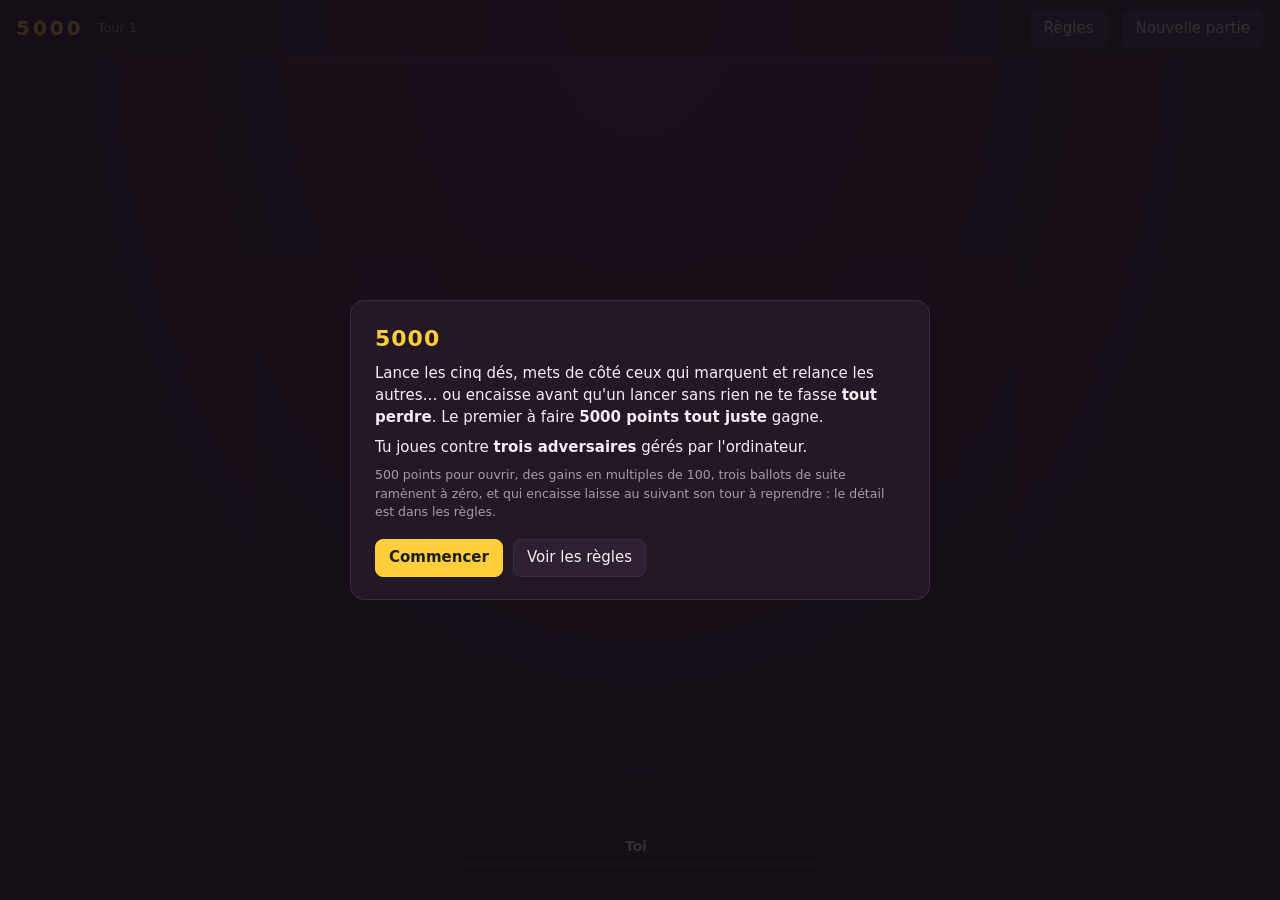
==== commit d9b0bc7f: "5000 : le suivant peut reprendre un tour encaissé Règle de la maison : quand un joueur encaisse, le " ====
--- a/cinq-mille.html
+++ b/cinq-mille.html
@@ -119,6 +119,8 @@
     box-shadow: 0 0 0 3px var(--accent), 0 10px 16px rgba(0,0,0,.5);
   }
   #dice .die.dead { filter: grayscale(.5) brightness(.6); }
+  /* Le tour du précédent, à reprendre ou non : estompé tant qu'on n'a pas choisi. */
+  #board.offer #tray, #board.offer #dice { opacity: .55; }
   #turnPts { min-height: 26px; font-size: 14px; color: var(--dim); text-align: center; }
   #turnPts b { color: var(--text); font-size: 20px; margin: 0 2px; }
   #turnPts b.lost { color: var(--ko); text-decoration: line-through; }
@@ -186,8 +188,9 @@
        avant qu'un lancer sans rien ne te fasse <b>tout perdre</b>. Le premier à faire
        <b>5000 points tout juste</b> gagne.</p>
     <p>Tu joues contre <b>trois adversaires</b> gérés par l'ordinateur.</p>
-    <p class="hint">500 points pour ouvrir, des gains en multiples de 100, et trois ballots de suite
-       ramènent à zéro : le détail est dans les règles.</p>
+    <p class="hint">500 points pour ouvrir, des gains en multiples de 100, trois ballots de suite
+       ramènent à zéro, et qui encaisse laisse au suivant son tour à reprendre : le détail est
+       dans les règles.</p>
     <div class="actions">
       <button class="primary" id="btnStart">Commencer</button>
       <button id="btnRules2">Voir les règles</button>
@@ -238,6 +241,19 @@
           ton score <b>retombe à zéro</b>. Tu restes ouvert. Un tour qui n'est pas un ballot,
           encaissé ou perdu plus tard, interrompt la série.</li>
     </ul>
+    <h3>Reprendre un tour</h3>
+    <ul>
+      <li>Quand un joueur encaisse, le <b>suivant</b> peut <b>reprendre son tour</b> au lieu de
+          lancer les 5 dés : il relance les dés qui restaient — <b>les 5</b> après une main
+          pleine — et repart de ses points. Celui qui a encaissé garde les siens.</li>
+      <li>Le décompte continue : les points repris comptent pour ouvrir, le gain reste un
+          multiple de 100, et il faut toujours 5000 tout juste.</li>
+      <li>Un tour repris <b>ne finit jamais en ballot</b> : si son premier lancer ne marque
+          rien, le tour est perdu, rien de plus, et la série de ballots est interrompue.</li>
+      <li>Qui a repris un tour et l'encaisse peut être repris à son tour par le suivant.</li>
+      <li>Pas de reprise quand les points du tour, ajoutés à ton score, feraient déjà 5000 ou
+          plus : à 4700, on ne reprend pas 300 points.</li>
+    </ul>
     <h3>La fin</h3>
     <p>Le premier qui fait <b>5000 points tout juste</b> en encaissant gagne aussitôt.</p>
     <ul>
@@ -248,7 +264,8 @@
     <p>Le premier joueur change à chaque partie.</p>
     <p class="hint">D'après l'article « 5 000 (jeu) » de Wikipédia, avec les règles de la maison :
        brelan de 1 à 700, full au double du brelan (cinq dés pareils compris), suites à 1000,
-       fin à 5000 tout juste, variantes des trois ballots et du multiple de 100.</p>
+       fin à 5000 tout juste, variantes des trois ballots et du multiple de 100, reprise du tour
+       par le joueur suivant.</p>
     <div class="actions"><button class="primary" id="btnCloseRules">Fermer</button></div>
   </div>
 </div>
@@ -278,7 +295,10 @@
    tous (main pleine) ; un lancer sans rien fait perdre le tour, et c'est un
    ballot si c'est le premier, celui des cinq dés. Ouverture à 500, gains en
    multiples de 100, trois ballots de suite ramènent à zéro. Premier à 5000
-   tout juste : un lancer qui ferait dépasser perd le tour, sans ballot.
+   tout juste : un lancer qui ferait dépasser perd le tour, sans ballot. Qui
+   encaisse laisse son tour au suivant : celui-ci peut le reprendre, ses points
+   et les dés qui restaient (les cinq après une main pleine), au lieu de lancer
+   les cinq dés à zéro ; un tour repris ne finit jamais en ballot.
    ========================================================================= */
 
 const DICE = 5;
@@ -290,7 +310,7 @@
 const AI_NAMES = ["Nora", "Elias", "Yuki", "Sacha", "Milo"];
 const THINK_MS = 550;            // avant un lancer de l'ordinateur
 const ROLL_MS = 750;             // lecture d'un lancer
-const KEEP_MS = 900;             // les dés qu'il garde, montrés avant qu'il relance ou encaisse
+const KEEP_MS = 900;             // les dés qu'il garde, montrés avant qu'il relance ou encaisse ; ou le tour qu'il reprend, ou non
 const BALLOT_MS = 1500;          // un tour perdu : on le laisse voir
 
 const sleep = (ms) => new Promise((r) => setTimeout(r, ms));
@@ -373,6 +393,8 @@
   free: DICE,         // dés à lancer au prochain jet
   keep: null,         // ce que le lancer en cours fait garder : keptOf(S.dice), null entre deux lancers
   plan: null,         // ce que l'IA va faire des dés gardés : "bank" | "roll"
+  offer: null,        // le tour que le précédent vient d'encaisser, à reprendre : { from, pts, free, kept, carried }
+  resumed: null,      // le tour en cours en reprend un : { from, pts }
   lost: 0,            // points du dernier tour perdu, pour l'affichage
   phase: "idle",      // idle | roll (le tour commence) | keep (un lancer à trier) | lost (tour perdu) | over
   winner: -1,
@@ -392,6 +414,8 @@
 
 /* Tutoie l'humain, troisième personne pour les adversaires — jamais il/elle. */
 const says = (p, second, third) => (p.ai ? `${p.name} ${third}` : `Tu ${second}`);
+/* Le tour de `seat`, vu de l'humain : « le tour de Nora », « ton tour ». */
+const turnOf = (seat) => (S.players[seat].ai ? `le tour de ${S.players[seat].name}` : "ton tour");
 
 /* --------------------------------------------------------------- Légalité */
 /* Un tour de `t` points s'encaisse-t-il ? Un multiple de 100, et 500 au moins
@@ -401,6 +425,8 @@
 /* Après un lancer qui marque, `seat` peut relancer ; et encaisser ? */
 const canRoll = (seat) => S.current === seat && S.phase === "keep" && !!S.keep;
 const canBank = (seat) => canRoll(seat) && cashable(S.players[seat].opened, S.turnPts + S.keep.pts);
+/* Avant son premier lancer, `seat` peut reprendre le tour du précédent. */
+const canResume = (seat) => S.current === seat && S.phase === "roll" && !!S.offer;
 
 /* ------------------------------------------------------------ Mise en place */
 function newGame(nPlayers) {
@@ -415,12 +441,14 @@
   S.logs = [];
   S.phase = "idle";            // un "over" hérité bloquerait beginTurn()
   S.busy = false;
+  S.offer = null;
   buildBoard();
   beginTurn();
 }
 
 /* ------------------------------------------------------------------ Tours */
-/* Le seul endroit où un tour commence : cinq dés à lancer, rien de gardé. */
+/* Le seul endroit où un tour commence : cinq dés à lancer, rien de gardé —
+   ou, si le précédent vient d'encaisser, son tour à reprendre (S.offer). */
 function beginTurn() {
   if (S.phase === "over") return;
   S.dice = [];
@@ -430,13 +458,30 @@
   S.free = DICE;
   S.keep = null;
   S.plan = null;
+  S.resumed = null;
   S.phase = "roll";
   S.busy = false;
   const p = cur();
   p.last = null;
   p.turns++;
+  // Des points qui font déjà 5000 ou plus ne pourraient que dépasser : rien à reprendre.
+  if (S.offer && S.offer.pts >= TARGET - p.score) S.offer = null;
   render();
   if (p.ai) aiTurn();
+}
+
+/* Reprendre le tour que le précédent vient d'encaisser : ses points, ses dés
+   gardés, et les dés qui lui restaient à lancer. Le premier lancer suit. */
+function takeOffer(seat) {
+  if (!canResume(seat)) return false;
+  const o = S.offer;
+  S.turnPts = o.pts;
+  S.free = o.free;
+  S.kept = o.kept;
+  S.carried = o.carried;
+  S.resumed = { from: o.from, pts: o.pts };
+  S.offer = null;
+  return true;
 }
 
 function nextTurn() {
@@ -453,8 +498,10 @@
    marquent feraient dépasser 5000 —, la suite étant programmée par loseTurn(). */
 function throwDice() {
   const first = !S.turnPts;                      // les dés gardés marquent toujours : rien de gardé, premier lancer
+                                                 // (un tour repris a toujours des points : jamais de ballot)
   S.dice = Array.from({ length: S.free }, () => ({ uid: ++uidSeq, v: rollDie() }));
   S.plan = null;
+  S.offer = null;                                // lancer les cinq dés, c'est laisser le tour du précédent
   const keep = keptOf(S.dice);
   S.keep = keep.dice.length ? keep : null;       // montrés aussi sur un dépassement
   if (!S.keep || keep.pts > room()) {
@@ -502,18 +549,22 @@
   const p = S.players[seat];
   const pts = S.turnPts;
   const opening = !p.opened;
+  const on = S.resumed ? ` sur ${turnOf(S.resumed.from)}` : "";
   p.score += pts;
   p.opened = true;
   p.fails = 0;
   p.best = Math.max(p.best, pts);
   p.last = { kind: "bank", pts };
   if (p.score === TARGET) {
-    log(`${says(p, "encaisses", "encaisse")} ${fmt(pts)} et ${p.ai ? "fait" : "fais"} ${fmt(TARGET)} tout juste !`);
+    log(`${says(p, "encaisses", "encaisse")} ${fmt(pts)}${on} et ${p.ai ? "fait" : "fais"} ${fmt(TARGET)} tout juste !`);
     endGame(seat);
     return;
   }
-  log(opening ? `${says(p, "ouvres", "ouvre")} avec ${ptsLabel(pts)}.`
-              : `${says(p, "encaisses", "encaisse")} ${ptsLabel(pts)} (${fmt(p.score)}).`);
+  log(opening ? `${says(p, "ouvres", "ouvre")} avec ${ptsLabel(pts)}${on}.`
+              : `${says(p, "encaisses", "encaisse")} ${ptsLabel(pts)}${on} (${fmt(p.score)}).`);
+  // Le suivant pourra reprendre ce tour : il reste toujours des dés à lancer,
+  // les cinq après une main pleine.
+  S.offer = { from: seat, pts, free: S.free, kept: S.kept, carried: S.carried };
   nextTurn();
 }
 
@@ -521,7 +572,8 @@
    - "ballot" : le premier lancer, celui des cinq dés, ne marque rien ; au
      troisième tour de suite, le score retombe à zéro ;
    - "lost" : un lancer suivant ne marque rien — une fois que le premier a
-     marqué, le tour ne peut plus finir en ballot, main pleine comprise ;
+     marqué, le tour ne peut plus finir en ballot, main pleine comprise —, ou
+     un lancer d'un tour repris, qui n'est jamais un ballot ;
    - "bust" : les dés qui marquent feraient dépasser 5000 (le lancer marquait).
    Seul le ballot compte dans les trois de suite ; tout autre tour en rompt la
    série. */
@@ -542,7 +594,7 @@
   log(kind === "bust" ? `${says(p, "dépasserais", "dépasserait")} ${fmt(TARGET)} avec les dés qui marquent : tour perdu${lost ? ` (${fmt(lost)})` : ""}.`
       : kind === "zero" ? `${says(p, "fais", "fait")} trois ballots de suite et ${p.ai ? "retombe" : "retombes"} à zéro${old ? ` (${fmt(old)} perdus)` : ""}.`
       : kind === "ballot" ? `${says(p, "fais", "fait")} ballot.`
-      : `${says(p, "perds", "perd")} ${ptsLabel(lost)} : le lancer ne marque rien.`);
+      : `${says(p, "perds", "perd")} ${ptsLabel(lost)}${S.resumed ? ` sur ${turnOf(S.resumed.from)}` : ""} : le lancer ne marque rien.`);
   render();
   const epoch = S.epoch;
   await sleep(BALLOT_MS);
@@ -550,14 +602,17 @@
   nextTurn();
 }
 
-/* Le tour d'un siège tenu par l'ordinateur : lancer, montrer les dés gardés et
-   ce qu'il va faire, puis relancer ou encaisser. */
+/* Le tour d'un siège tenu par l'ordinateur : reprendre ou non le tour du
+   précédent, lancer, montrer les dés gardés et ce qu'il va faire, puis
+   relancer ou encaisser. */
 async function aiTurn() {
   const epoch = S.epoch, seat = S.current;
   const gone = () => epoch !== S.epoch || S.current !== seat || S.phase === "over";
   S.busy = true;
+  const offered = !!S.offer;
+  if (offered && wantsResume(seat)) takeOffer(seat);
   render();
-  await sleep(THINK_MS);
+  await sleep(offered ? KEEP_MS : THINK_MS);     // le temps de lire qui reprend quoi
   for (;;) {
     if (gone()) return;
     if (!throwDice()) return;
@@ -585,6 +640,12 @@
   return !!(d && d.bank) && canBank(seat);
 }
 
+/* Reprendre le tour du précédent ? Seulement s'il y en a un. */
+function wantsResume(seat) {
+  const p = S.players[seat];
+  return canResume(seat) && !!policyOf(p).resume(p, seat);
+}
+
 /* ------------------------------------------------------------ Fin de partie */
 function endGame(seat) {
   S.phase = "over";
@@ -621,7 +682,10 @@
 /* Deux politiques interchangeables. Chacune expose :
      decide(p, seat) -> { bank: encaisser, ou relancer }
    appelée après chaque lancer qui marque : les dés gardés sont imposés
-   (S.keep), il ne reste qu'à choisir. Il n'y a rien de caché au 5000 :
+   (S.keep), il ne reste qu'à choisir ; et
+     resume(p, seat) -> reprendre le tour du précédent, ou lancer les cinq dés
+   appelée au début d'un tour quand il y en a un à reprendre (S.offer : ses
+   points, et les dés qui restent à lancer). Il n'y a rien de caché au 5000 :
    les dés, les scores, les ballots de chacun sont publics. Une politique ne
    fait que décider — elle ne touche pas à l'état et ne lance pas de dé. */
 
@@ -631,14 +695,20 @@
 
 /* ---------------------------------------------------------------------------
    Politique simple : encaisse dès 400 points, ou dès 200 quand il reste moins
-   de trois dés à relancer — dès que c'est permis. Les adversaires jouent
-   toujours « sharp » ; celle-ci ne sert que de référence au banc d'essai.
+   de trois dés à relancer — dès que c'est permis. Reprend le tour du précédent
+   sur une main pleine, ou dès 300 points avec trois ou quatre dés. Les
+   adversaires jouent toujours « sharp » ; celle-ci ne sert que de référence au
+   banc d'essai.
    --------------------------------------------------------------------------- */
 const simplePolicy = {
   decide(p) {
     const t = S.turnPts + S.keep.pts;
     const left = S.free - S.keep.dice.length || DICE;
     return { bank: cashable(p.opened, t) && (p.score + t === TARGET || t >= 400 || (left < 3 && t >= 200)) };
+  },
+  resume() {
+    const o = S.offer;
+    return o.free === DICE || (o.free >= 3 && o.pts >= 300);
   },
 };
 
@@ -654,16 +724,22 @@
    - viser 5000 vaut davantage quand un adversaire risque de gagner avant son
      prochain tour (q, la probabilité qu'au moins un l'atteigne en un tour, s'il
      joue tout pour) : la partie risque de finir, ses points ne vaudraient plus
-     rien ; elle tente alors le coup jusqu'au bout.
-   Les ballots n'entrent pas dans le calcul : elle ne décide qu'après un lancer
-   qui marque, et passé le premier lancer le tour ne peut plus en être un.
-   Réglages mesurés au banc d'essai : un bonus de victoire sans menace (AI.win)
-   fait viser 5000 de trop loin et perd, contre la politique simple comme entre
-   redoutables.
+     rien ; elle tente alors le coup jusqu'au bout ;
+   - encaisser laisse le tour au suivant, qui peut le reprendre : chaque point
+     qu'il gagnerait à le faire, d'après sa propre table, coûte AI.gift.
+   Elle reprend le tour du précédent quand la même table le dit meilleur que
+   de lancer les cinq dés — qui risquent un ballot, et au troisième de suite
+   son score retombe à zéro : seul moment où les ballots entrent dans le
+   calcul, puisque passé le premier lancer le tour ne peut plus en être un.
+   Réglages mesurés au banc d'essai : sans le terme de menace (AI.threat 0),
+   elle ne bat plus la politique simple ; un gros bonus de victoire sans menace
+   (AI.win 4000) fait viser 5000 de trop loin et perd, contre la politique
+   simple comme entre redoutables ; au-delà de 3000, la menace ne rapporte plus.
    --------------------------------------------------------------------------- */
 const AI = {
   win: 0,          // atteindre 5000 vaut ces points de plus qu'un tour ordinaire, menace ou pas
   threat: 3000,    // et ceux-ci, fois q / (1 - q), q le risque qu'un adversaire gagne avant mon tour
+  gift: 0.5,       // chaque point que le suivant gagne à reprendre mon tour me coûte ceci
 };
 
 /* Tous les lancers de n dés, regroupés par faces : leur probabilité (p), les
@@ -693,17 +769,21 @@
   }
 }
 
+/* Un ballot : cinq dés qui ne marquent rien, 600 lancers sur 7776. */
+const P_BALLOT = OUTCOMES[DICE].p.reduce((a, p, i) => a + (OUTCOMES[DICE].k[i] ? 0 : p), 0);
+
 /* Valeur de chaque état d'un tour, (points t de 0 à `need`, dés à lancer n), à
    la case t / 50 * 6 + n : ce que vaut relancer, si la suite est jouée au
    mieux. Un lancer qui ne marque rien ou qui passerait `need` perd le tour
-   (0). À `need`, on gagne : encaisser est d'office. bankAt(t) : ce que vaut
-   encaisser t (-Infinity si c'est interdit). */
+   (0). À `need`, on gagne : encaisser est d'office. bankAt(t, n) : ce que vaut
+   encaisser t en laissant n dés à lancer au suivant (-Infinity si c'est
+   interdit). */
 function solve(need, bankAt) {
   const top = need / 50;
   const V = new Float64Array((top + 1) * 6), R = new Float64Array((top + 1) * 6);
   for (let ti = top; ti >= 0; ti--) {
-    const bank = bankAt(ti * 50), stop = ti === top && bank > -Infinity;
     for (let n = 1; n <= DICE; n++) {
+      const bank = bankAt(ti * 50, n), stop = ti === top && bank > -Infinity;
       const { p, k, s } = OUTCOMES[n];
       let r = 0;
       for (let i = 0; i < p.length; i++) {
@@ -748,17 +828,46 @@
   return 1 - calm;
 }
 
+/* Le bonus de victoire de `seat` : AI.win, plus AI.threat × q / (1 − q). */
+function winBonus(seat) {
+  const q = Math.min(Math.round(threat(seat) * 20) / 20, 0.95);
+  return Math.round((AI.win + AI.threat * q / (1 - q)) / 50) * 50;
+}
+
+/* Ce que gagne un joueur à reprendre t points et n dés plutôt qu'à lancer les
+   cinq, d'après sa table R ; rien si ces points font déjà ce qui lui manque. */
+const resumeGain = (R, need, t, n) => (t < need ? Math.max(0, R[t / 50 * 6 + n] - R[DICE]) : 0);
+
+/* La table de `seat` : les points du tour et son bonus de victoire, moins, à
+   chaque encaissement, AI.gift fois ce que le suivant gagnerait à le reprendre
+   (d'après sa table à lui, sans ce terme). { R, bankAt }. */
+function tableOf(seat) {
+  const p = S.players[seat], need = TARGET - p.score, win = winBonus(seat);
+  const ns = (seat + 1) % S.players.length, np = S.players[ns], nneed = TARGET - np.score, nwin = winBonus(ns);
+  return cached(`g${+p.opened}|${need}|${win}|${+np.opened}|${nneed}|${nwin}|${AI.gift}`, () => {
+    const Rn = valueTable(np.opened, nneed, nwin);
+    const bankAt = (t, n) => (!cashable(p.opened, t) ? -Infinity
+      : t === need ? t + win : t - AI.gift * resumeGain(Rn, nneed, t, n));
+    return { R: solve(need, bankAt), bankAt };
+  });
+}
+
 const sharpPolicy = {
   decide(p, seat) {
-    const q = Math.min(Math.round(threat(seat) * 20) / 20, 0.95);
-    const win = Math.round((AI.win + AI.threat * q / (1 - q)) / 50) * 50;
     const need = TARGET - p.score;
     const t = S.turnPts + S.keep.pts;
     // Gagner tout de suite : rien ne vaut mieux.
     if (wins(p.opened, need, t)) return { bank: true };
     if (!cashable(p.opened, t)) return { bank: false };
     const left = S.free - S.keep.dice.length || DICE;
-    return { bank: t >= valueTable(p.opened, need, win)[t / 50 * 6 + left] };
+    const { R, bankAt } = tableOf(seat);
+    return { bank: bankAt(t, left) >= R[t / 50 * 6 + left] };
+  },
+  // Lancer les cinq dés, c'est risquer un ballot : cher au troisième de suite.
+  resume(p, seat) {
+    const { R } = tableOf(seat), o = S.offer;
+    const fresh = R[DICE] - P_BALLOT ** (STRIKES - p.fails) * p.score;
+    return R[o.pts / 50 * 6 + o.free] > fresh;
   },
 };
 
@@ -779,6 +888,14 @@
 
 function onBankClick() {
   if (!myTurn() || !doBank(0)) return;
+  render();
+}
+
+/* « Reprendre » au début du tour : les points du précédent, et ses dés qui
+   restaient, lancés aussitôt. */
+function onResumeClick() {
+  if (!myTurn() || !takeOffer(0)) return;
+  throwDice();
   render();
 }
 
@@ -853,11 +970,21 @@
       if (kind === "zero") return `Troisième ballot de suite ! ${who(p, "retombes", "retombe")} à <b>zéro</b>.`;
       if (kind === "bust") return `Trop haut ! Les dés qui marquent (+${S.keep ? S.keep.pts : 0}) feraient dépasser ${fmt(TARGET)} : tour perdu, mais pas de ballot.`;
       if (kind === "ballot") return `Ballot ! Le premier lancer ne marque rien.`;
-      return `Rien ne marque ! ${who(p, "perds", "perd")} <b>${ptsLabel(S.lost)}</b> — pas de ballot, le premier lancer avait marqué.`;
+      return `Rien ne marque ! ${who(p, "perds", "perd")} <b>${ptsLabel(S.lost)}</b> — pas de ballot, `
+           + (S.resumed ? "le tour était repris." : "le premier lancer avait marqué.");
     }
-    case "roll":
-      if (!p.ai) return p.opened ? "À toi : lance les dés." : `À toi : lance les dés. Il te faut <b>${OPENING}</b> points pour ouvrir.`;
+    case "roll": {
+      // Les dés d'un tour à reprendre : les cinq après une main pleine.
+      const dice = (n) => (n === DICE ? "les 5 dés" : diceLabel(n));
+      const o = S.offer;
+      if (!p.ai) {
+        if (o) return `À toi : lance les 5 dés, ou <b>reprends</b> ${turnOf(o.from)} : ${ptsLabel(o.pts)}, ${dice(o.free)}.`;
+        return p.opened ? "À toi : lance les dés." : `À toi : lance les dés. Il te faut <b>${OPENING}</b> points pour ouvrir.`;
+      }
+      if (S.resumed) return `<b>${p.name}</b> reprend ${turnOf(S.resumed.from)} : ${ptsLabel(S.turnPts)}, ${dice(S.free)}…`;
+      if (o) return `<b>${p.name}</b> laisse ${turnOf(o.from)} et lance les 5 dés…`;
       return `${who(p, "lances", "lance")} les dés…`;
+    }
     case "keep": {
       if (!S.dice.length) {
         const again = S.free === DICE && !S.kept.length ? "Main pleine ! " : "";
@@ -883,10 +1010,14 @@
 }
 
 function renderTable(next) {
+  // Un tour à reprendre reste sur la table, estompé, tant qu'on n'a pas choisi.
+  const o = S.phase === "roll" ? S.offer : null;
+  const { carried, kept, free } = o || S;
+  el("board").classList.toggle("offer", !!o);
   const tray = el("tray");
   tray.innerHTML = "";
-  if (S.carried) tray.appendChild(mk("span", "carried", `main pleine · ${fmt(S.carried)}`));
-  for (const g of S.kept) {
+  if (carried) tray.appendChild(mk("span", "carried", `main pleine · ${fmt(carried)}`));
+  for (const g of kept) {
     const box = mk("div", "kept");
     const row = mk("div", "dice");
     for (const d of g.dice) row.appendChild(dieEl(d.v));
@@ -894,7 +1025,7 @@
     box.appendChild(mk("span", "pts", `+${g.pts}`));
     tray.appendChild(box);
   }
-  if (!S.carried && !S.kept.length) tray.appendChild(mk("span", "empty", "les dés gardés se mettent ici"));
+  if (!carried && !kept.length) tray.appendChild(mk("span", "empty", "les dés gardés se mettent ici"));
 
   const host = el("dice");
   host.innerHTML = "";
@@ -908,25 +1039,30 @@
       host.appendChild(dieEl(d.v, cls.trim()));
     }
   } else {
-    for (let i = 0; i < S.free; i++) host.appendChild(mk("div", "slot"));
+    for (let i = 0; i < free; i++) host.appendChild(mk("div", "slot"));
   }
 
   const line = el("turnPts");
   const p = cur();
+  const opening = p && !p.opened ? ` · ouverture à ${OPENING}` : "";
   if (S.phase === "over" || !p) line.innerHTML = "";
   else if (S.phase === "lost") line.innerHTML = `Ce tour <b class="lost">${fmt(S.lost)}</b>`;
-  else line.innerHTML = `Ce tour <b>${fmt(S.turnPts)}</b>` + (p.opened ? "" : ` · ouverture à ${OPENING}`);
+  else if (o) line.innerHTML = `À reprendre <b>${fmt(o.pts)}</b>` + opening;
+  else line.innerHTML = `Ce tour <b>${fmt(S.turnPts)}</b>` + opening;
 }
 
 /* Deux boutons, toujours présents : la hauteur de la zone ne bouge pas d'un
-   tour à l'autre (sur téléphone, une zone vide se replie). */
+   tour à l'autre (sur téléphone, une zone vide se replie). Au début d'un tour
+   à reprendre, le second, qui n'encaisserait rien, devient « Reprendre ». */
 function renderActions() {
   const host = el("actions");
   host.innerHTML = "";
   const mine = myTurn();
   let label = "Lancer les dés", can = false;
-  if (mine && S.phase === "roll") can = true;
-  else if (mine && canRoll(0)) {
+  if (mine && S.phase === "roll") {
+    can = true;
+    if (S.offer) label = "Lancer les 5 dés";
+  } else if (mine && canRoll(0)) {
     const left = S.free - S.keep.dice.length || DICE;
     can = true;
     label = `Relancer ${left === DICE ? "les 5 dés" : diceLabel(left)}`;
@@ -936,6 +1072,12 @@
   roll.addEventListener("click", onRollClick);
   host.appendChild(roll);
 
+  if (mine && canResume(0)) {
+    const take = mk("button", "primary", `Reprendre ${fmt(S.offer.pts)}`);
+    take.addEventListener("click", onResumeClick);
+    host.appendChild(take);
+    return;
+  }
   const cash = mine && canBank(0);
   const bank = mk("button", "primary", cash ? `Encaisser ${fmt(S.turnPts + S.keep.pts)}` : "Encaisser");
   bank.disabled = !cash;
